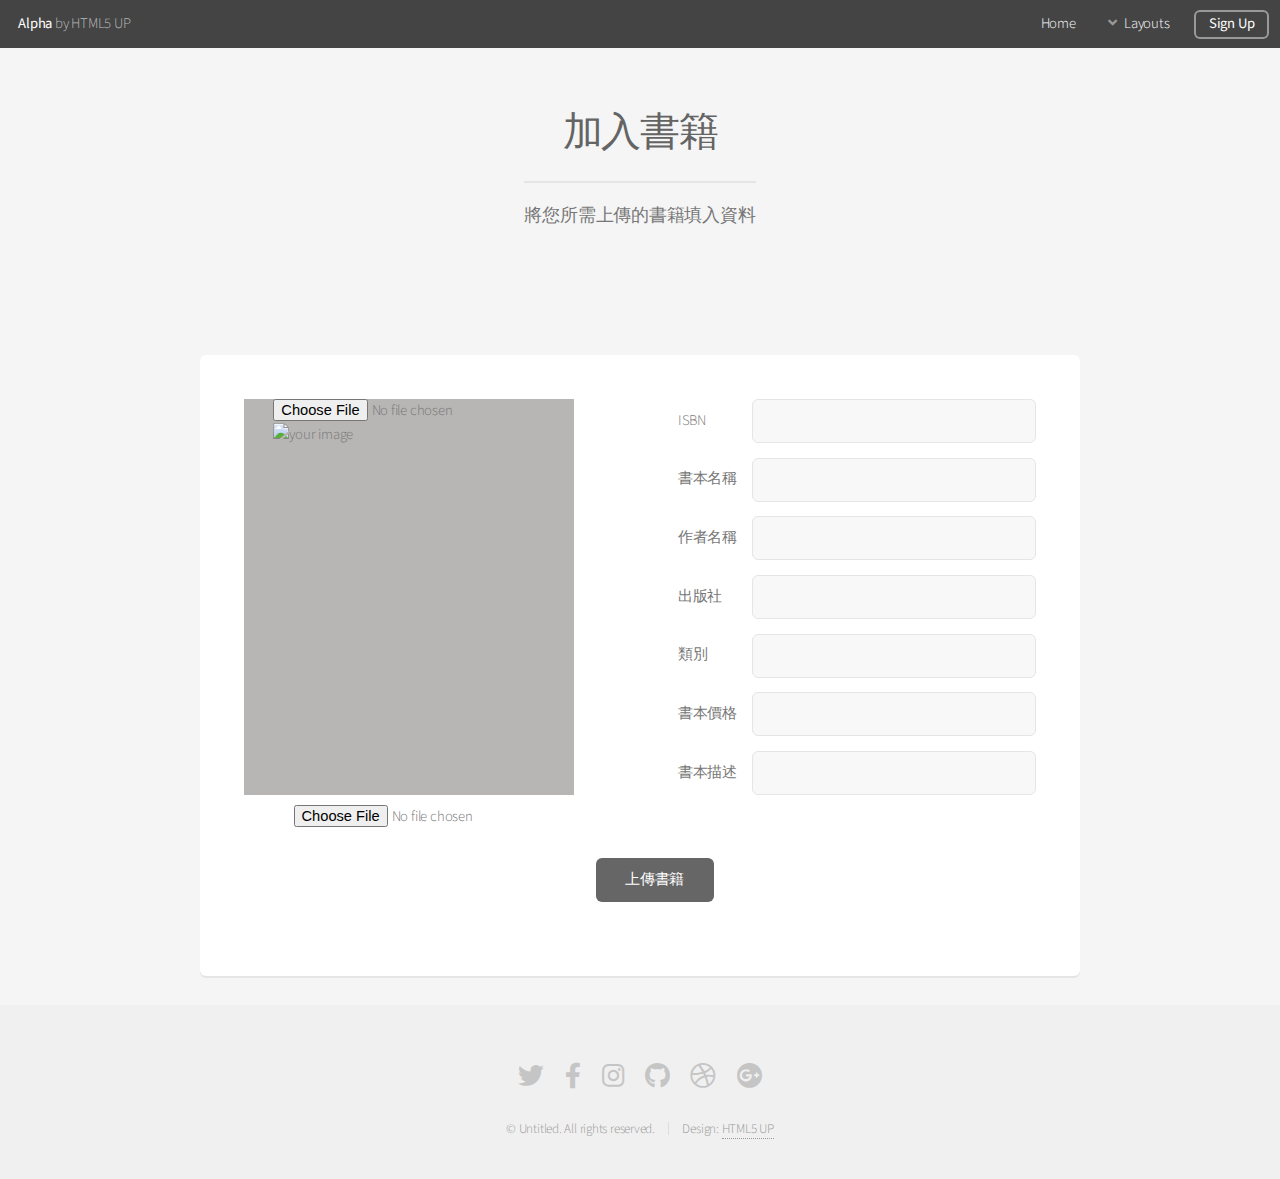
==== project/AddBook.html @ 4088e56f "加入書籍 頁面 上傳圖片還沒" ====
<!DOCTYPE HTML>
<!--
	Alpha by HTML5 UP
	html5up.net | @ajlkn
	Free for personal and commercial use under the CCA 3.0 license (html5up.net/license)
-->
<html>
	<head>
		<title>Contact - Alpha by HTML5 UP</title>
		<meta charset="utf-8" />
		<meta name="viewport" content="width=device-width, initial-scale=1, user-scalable=no" />
		<link rel="stylesheet" href="assets/css/register.css" />
		<script src="http://ajax.googleapis.com/ajax/libs/jquery/1.8.0/jquery.min.js"></script>
		<script type="text/javascript" src="js/displayImg.js"></script>
		
	</head>
	<body class="is-preload">
		<div id="page-wrapper">

			<!-- Header -->
				<header id="header">
					<h1><a href="index.html">Alpha</a> by HTML5 UP</h1>
					<nav id="nav">
						<ul>
							<li><a href="index.html">Home</a></li>
							<li>
								<a href="#" class="icon solid fa-angle-down">Layouts</a>
								<ul>
									<li><a href="generic.html">Generic</a></li>
									<li><a href="contact.html">Contact</a></li>
									<li><a href="elements.html">Elements</a></li>
									<li>
										<a href="#">Submenu</a>
										<ul>
											<li><a href="#">Option One</a></li>
											<li><a href="#">Option Two</a></li>
											<li><a href="#">Option Three</a></li>
											<li><a href="#">Option Four</a></li>
										</ul>
									</li>
								</ul>
							</li>
							<li><a href="#" class="button">Sign Up</a></li>
						</ul>
					</nav>
				</header>

			<!-- Main -->
				<section id="main" class="container medium">
					<header>
						<h2>加入書籍</h2>
						<p>將您所需上傳的書籍填入資料</p>
					</header>
				</section>
				<section class = "container">
					<form method="post" action="#" style="margin:0 ;">
						<div class="box row">
							<div class="col-5" style="background-color:rgb(184, 181, 181);">
								<form id="form1" runat="server">
									<input type='file' id="imgInp" />
									<img id="blah" src="#" alt="your image" />
								</form>
								<!-- <img id="cropedBigImg" value='custom' alt="lorem ipsum dolor sit" data-address='' title="自定义背景"/>
								<input type="file" id="chooseImage" name="file" accept="image/jpeg, image/png"/>
								<input type="button" value="確認"  onclick="update()">
								 -->
							</div>
							<div class="col-7">
								
									<div class="row gtr-50 gtr-uniform">
										<div class="col-2">	</div>
										<div class="col-2" style="align-self:center">
											<p>ISBN</p> 
										</div>
										<div class="col-8">
											<input type="text" name="Account" id="name" value="" />
										</div>

										<br>

										<div class="col-2">		</div>
										<div class="col-2" style="align-self:center">
											<p>書本名稱</p> 
										</div>
										<div class="col-8">
											<input type="text" name="Account" id="name" value="" />
										</div>

										<br>

										<div class="col-2"> </div>
										<div class="col-2" style="align-self:center">
											<p>作者名稱</p> 
										</div>
										<div class="col-8">
											<input type="text" name="Account" id="name" value="" />
										</div>

										<br>

										<div class="col-2"> </div>
										<div class="col-2" style="align-self:center" >
											<p>出版社</p> 
										</div>
										<div class="col-8">
											<input type="text" name="Account" id="name" value="" />
										</div>

										<br>

										<div class="col-2"> </div>
										<div class="col-2" style="align-self:center">
											<p>類別</p> 
										</div>
										<div class="col-8">
											<input type="text" name="Account" id="name" value="" />
										</div>

										<br>

										<div class="col-2"> </div>
										<div class="col-2" style="align-self:center">
											<p>書本價格</p>
										</div>
										<div class="col-8">
											<input type="text" name="Account" id="name" value="" />
										</div>

										<br>

										<div class="col-2"> </div>
										<div class="col-2" style="align-self:center">
											<p>書本描述</p>
										</div>
										<div class="col-8">
											<input type="text" name="Account" id="name" value="" />
										</div>

									</div>
								
							</div>
							<br>
							<div class="col-5" style="margin-top:10px; padding-left: 0px;">
								<ul class="actions special">
									<input type="file" id="chooseImage" name="file">
									<!-- <li><input type="file" id="chooseImage" name="上傳書籍圖片"></li> -->
									<!-- 保存用户自定义的背景图片 -->

									<!-- <input type="file" value="上傳書籍圖片" /></li> -->
								</ul>
							</div>
							<div class="col-7">

							</div>
							<div class="col-12">

								<div class="col-6"> </div>
								<div class="col-6">
									<ul class="actions special">
										<li><input type="submit" value="上傳書籍" /></li>
									</ul>
								</div>
							</div>
						</div>
					</form>
				</section>
					
				

			<!-- Footer -->
				<footer id="footer">
					<ul class="icons">
						<li><a href="#" class="icon brands fa-twitter"><span class="label">Twitter</span></a></li>
						<li><a href="#" class="icon brands fa-facebook-f"><span class="label">Facebook</span></a></li>
						<li><a href="#" class="icon brands fa-instagram"><span class="label">Instagram</span></a></li>
						<li><a href="#" class="icon brands fa-github"><span class="label">Github</span></a></li>
						<li><a href="#" class="icon brands fa-dribbble"><span class="label">Dribbble</span></a></li>
						<li><a href="#" class="icon brands fa-google-plus"><span class="label">Google+</span></a></li>
					</ul>
					<ul class="copyright">
						<li>&copy; Untitled. All rights reserved.</li><li>Design: <a href="http://html5up.net">HTML5 UP</a></li>
					</ul>
				</footer>

		</div>

		<!-- Scripts -->
			<script src="assets/js/jquery.min.js"></script>
			<script src="assets/js/jquery.dropotron.min.js"></script>
			<script src="assets/js/jquery.scrollex.min.js"></script>
			<script src="assets/js/browser.min.js"></script>
			<script src="assets/js/breakpoints.min.js"></script>
			<script src="assets/js/util.js"></script>
			<script src="assets/js/main.js"></script>

	</body>
</html>
---- project/assets/css/register.css ----
@import url("fontawesome-all.min.css");
@import url("https://fonts.googleapis.com/css?family=Source+Sans+Pro:300,400,300italic,400italic");

/*
	Alpha by HTML5 UP
	html5up.net | @ajlkn
	Free for personal and commercial use under the CCA 3.0 license (html5up.net/license)
*/

/* Reset */

/* Based on meyerweb.com/eric/tools/css/reset (v2.0 | 20110126 | License: public domain) */

	html, body, div, span, applet, object,
	iframe, h1, h2, h3, h4, h5, h6, p, blockquote,
	pre, a, abbr, acronym, address, big, cite,
	code, del, dfn, em, img, ins, kbd, q, s, samp,
	small, strike, strong, sub, sup, tt, var, b,
	u, i, center, dl, dt, dd, ol, ul, li, fieldset,
	form, label, legend, table, caption, tbody,
	tfoot, thead, tr, th, td, article, aside,
	canvas, details, embed, figure, figcaption,
	footer, header, hgroup, menu, nav, output, ruby,
	section, summary, time, mark, audio, video {
		margin: 0;
		padding: 0;
		border: 0;
		font-size: 100%;
		font: inherit;
		vertical-align: baseline;
	}

	article, aside, details, figcaption, figure,
	footer, header, hgroup, menu, nav, section {
		display: block;
	}

	body {
		line-height: 1;
	}

	ol, ul {
		list-style: none;
	}

	blockquote, q {
		quotes: none;
	}

		blockquote:before, blockquote:after, q:before, q:after {
			content: '';
			content: none;
		}

	table {
		border-collapse: collapse;
		border-spacing: 0;
	}

	body {
		-webkit-text-size-adjust: none;
	}

	mark {
		background-color: transparent;
		color: inherit;
	}

	input::-moz-focus-inner {
		border: 0;
		padding: 0;
	}

	input, select, textarea {
		-moz-appearance: none;
		-webkit-appearance: none;
		-ms-appearance: none;
		appearance: none;
	}

/* Basic */

	@-ms-viewport {
		width: device-width;
	}

	body {
		-ms-overflow-style: scrollbar;
	}

	@media screen and (max-width: 480px) {

		html, body {
			min-width: 320px;
		}

	}

	html {
		box-sizing: border-box;
	}

	*, *:before, *:after {
		box-sizing: inherit;
	}

	body {
		background: #f5f5f5;
	}

	body, input, select, textarea {
		color: #777;
		font-family: "Source Sans Pro", sans-serif;
		font-size: 16pt;
		font-weight: 300;
		line-height: 1.65em;
		letter-spacing: -0.015em;
	}

	a {
		-moz-transition: color 0.2s ease-in-out, border-bottom-color 0.2s ease-in-out;
		-webkit-transition: color 0.2s ease-in-out, border-bottom-color 0.2s ease-in-out;
		-ms-transition: color 0.2s ease-in-out, border-bottom-color 0.2s ease-in-out;
		transition: color 0.2s ease-in-out, border-bottom-color 0.2s ease-in-out;
		border-bottom: dotted 1px;
		color: #e89980;
		text-decoration: none;
	}

		a:hover {
			border-bottom-color: transparent;
		}

	strong, b {
		color: #646464;
		font-weight: 400;
	}

	em, i {
		font-style: italic;
	}

	p {
		margin: 0 0 2em 0;
	}

	h1, h2, h3, h4, h5, h6 {
		color: #646464;
		font-weight: 300;
		line-height: 1em;
		margin: 0 0 0.5em 0;
	}

		h1 a, h2 a, h3 a, h4 a, h5 a, h6 a {
			color: inherit;
			text-decoration: none;
		}

	h2 {
		font-size: 2.25em;
		line-height: 1.5em;
		letter-spacing: -0.035em;
	}

	h3 {
		font-size: 1.75em;
		line-height: 1.5em;
		letter-spacing: -0.025em;
	}

	h4 {
		font-size: 1.1em;
		line-height: 1.5em;
		letter-spacing: 0;
	}

	h5 {
		font-size: 0.9em;
		line-height: 1.5em;
		letter-spacing: 0;
	}

	h6 {
		font-size: 0.7em;
		line-height: 1.5em;
		letter-spacing: 0;
	}

	sub {
		font-size: 0.8em;
		position: relative;
		top: 0.5em;
	}

	sup {
		font-size: 0.8em;
		position: relative;
		top: -0.5em;
	}

	hr {
		border: 0;
		border-bottom: solid 2px #e5e5e5;
		margin: 2em 0;
	}

		hr.major {
			margin: 3em 0;
		}

	blockquote {
		border-left: solid 4px #e5e5e5;
		font-style: italic;
		margin: 0 0 2em 0;
		padding: 0.5em 0 0.5em 2em;
	}

	pre {
		-webkit-overflow-scrolling: touch;
		background: #f8f8f8;
		border-radius: 6px;
		border: solid 1px #e5e5e5;
		font-family: monospace;
		font-size: 0.9em;
		line-height: 1.75em;
		margin: 0 0 2em 0;
		overflow-x: auto;
		padding: 1em 1.5em;
	}

	code {
		background: #f8f8f8;
		border-radius: 6px;
		border: solid 1px #e5e5e5;
		font-family: monospace;
		font-size: 0.9em;
		margin: 0 0.25em;
		padding: 0.25em 0.65em;
	}

	.align-left {
		text-align: left;
	}

	.align-center {
		text-align: center;
	}

	.align-right {
		text-align: right;
	}

/* Row */

	.row {
		display: flex;
		flex-wrap: wrap;
		box-sizing: border-box;
		align-items: stretch;
	}

		.row > * {
			box-sizing: border-box;
		}

		.row.gtr-uniform > * > :last-child {
			margin-bottom: 0;
		}

		.row.aln-left {
			justify-content: flex-start;
		}

		.row.aln-center {
			justify-content: center;
		}

		.row.aln-right {
			justify-content: flex-end;
		}

		.row.aln-top {
			align-items: flex-start;
		}

		.row.aln-middle {
			align-items: center;
		}

		.row.aln-bottom {
			align-items: flex-end;
		}

		.row > .imp {
			order: -1;
		}

		.row > .col-1 {
			width: 8.33333%;
		}

		.row > .off-1 {
			margin-left: 8.33333%;
		}

		.row > .col-2 {
			width: 16.66667%;
		}

		.row > .off-2 {
			margin-left: 16.66667%;
		}

		.row > .col-3 {
			width: 25%;
		}

		.row > .off-3 {
			margin-left: 25%;
		}

		.row > .col-4 {
			width: 33.33333%;
		}

		.row > .off-4 {
			margin-left: 33.33333%;
		}

		.row > .col-5 {
			width: 41.66667%;
		}

		.row > .off-5 {
			margin-left: 41.66667%;
		}

		.row > .col-6 {
            
			width: 100%;
		}

		.row > .off-6 {
			margin-left: 50%;
		}

		.row > .col-7 {
			width: 58.33333%;
		}

		.row > .off-7 {
			margin-left: 58.33333%;
		}

		.row > .col-8 {
			width: 66.66667%;
		}

		.row > .off-8 {
			margin-left: 66.66667%;
		}

		.row > .col-9 {
			width: 75%;
		}

		.row > .off-9 {
			margin-left: 75%;
		}

		.row > .col-10 {
			width: 83.33333%;
		}

		.row > .off-10 {
			margin-left: 83.33333%;
		}

		.row > .col-11 {
			width: 91.66667%;
		}

		.row > .off-11 {
			margin-left: 91.66667%;
		}

		.row > .col-12 {
            margin-left:auto; 
            margin-right:auto;

			width: 50%;
		}

		.row > .off-12 {
			margin-left: 100%;
		}
       
		.row.gtr-0 {
			margin-top: 0;
			margin-left: 0em;
		}

			.row.gtr-0 > * {
				padding: 0 0 0 0em;
			}

			.row.gtr-0.gtr-uniform {
				margin-top: 0em;
			}

				.row.gtr-0.gtr-uniform > * {
					padding-top: 0em;
				}

		.row.gtr-25 {
			margin-top: 0;
			margin-left: -0.5em;
		}

			.row.gtr-25 > * {
				padding: 0 0 0 0.5em;
			}

			.row.gtr-25.gtr-uniform {
				margin-top: -0.5em;
			}

				.row.gtr-25.gtr-uniform > * {
					padding-top: 0.5em;
				}

		.row.gtr-50 {
			margin-top: 0;
			margin-left: 0em;
		}

			.row.gtr-50 > * {
				padding: 0 0 0 1em;
			}

			.row.gtr-50.gtr-uniform {
				margin-top: -1em;
			}

				.row.gtr-50.gtr-uniform > * {
					padding-top: 1em;
				}

		.row {
			margin-top: 0;
			margin-left: -2em;
		}

			.row > * {
				padding: 0 0 0 2em;
			}

			.row.gtr-uniform {
				margin-top: -2em;
			}

				.row.gtr-uniform > * {
					padding-top: 2em;
				}

		.row.gtr-150 {
			margin-top: 0;
			margin-left: -3em;
		}

			.row.gtr-150 > * {
				padding: 0 0 0 3em;
			}

			.row.gtr-150.gtr-uniform {
				margin-top: -3em;
			}

				.row.gtr-150.gtr-uniform > * {
					padding-top: 3em;
				}

		.row.gtr-200 {
			margin-top: 0;
			margin-left: -4em;
		}

			.row.gtr-200 > * {
				padding: 0 0 0 4em;
			}

			.row.gtr-200.gtr-uniform {
				margin-top: -4em;
			}

				.row.gtr-200.gtr-uniform > * {
					padding-top: 4em;
				}

		@media screen and (max-width: 1680px) {

			.row {
				display: flex;
				flex-wrap: wrap;
				box-sizing: border-box;
				align-items: stretch;
			}

				.row > * {
					box-sizing: border-box;
				}

				.row.gtr-uniform > * > :last-child {
					margin-bottom: 0;
				}

				.row.aln-left {
					justify-content: flex-start;
				}

				.row.aln-center {
					justify-content: center;
				}

				.row.aln-right {
					justify-content: flex-end;
				}

				.row.aln-top {
					align-items: flex-start;
				}

				.row.aln-middle {
					align-items: center;
				}

				.row.aln-bottom {
					align-items: flex-end;
				}

				.row > .imp-wide {
					order: -1;
				}

				.row > .col-1-wide {
					width: 8.33333%;
				}

				.row > .off-1-wide {
					margin-left: 8.33333%;
				}

				.row > .col-2-wide {
					width: 16.66667%;
				}

				.row > .off-2-wide {
					margin-left: 16.66667%;
				}

				.row > .col-3-wide {
					width: 25%;
				}

				.row > .off-3-wide {
					margin-left: 25%;
				}

				.row > .col-4-wide {
					width: 33.33333%;
				}

				.row > .off-4-wide {
					margin-left: 33.33333%;
				}

				.row > .col-5-wide {
					width: 41.66667%;
				}

				.row > .off-5-wide {
					margin-left: 41.66667%;
				}

				.row > .col-6-wide {
					width: 50%;
				}

				.row > .off-6-wide {
					margin-left: 50%;
				}

				.row > .col-7-wide {
					width: 58.33333%;
				}

				.row > .off-7-wide {
					margin-left: 58.33333%;
				}

				.row > .col-8-wide {
					width: 66.66667%;
				}

				.row > .off-8-wide {
					margin-left: 66.66667%;
				}

				.row > .col-9-wide {
					width: 75%;
				}

				.row > .off-9-wide {
					margin-left: 75%;
				}

				.row > .col-10-wide {
					width: 83.33333%;
				}

				.row > .off-10-wide {
					margin-left: 83.33333%;
				}

				.row > .col-11-wide {
					width: 91.66667%;
				}

				.row > .off-11-wide {
					margin-left: 91.66667%;
				}

				.row > .col-12-wide {
					width: 100%;
				}

				.row > .off-12-wide {
					margin-left: 100%;
				}

				.row.gtr-0 {
					margin-top: 0;
					margin-left: 0em;
				}

					.row.gtr-0 > * {
						padding: 0 0 0 0em;
					}

					.row.gtr-0.gtr-uniform {
						margin-top: 0em;
					}

						.row.gtr-0.gtr-uniform > * {
							padding-top: 0em;
						}

				.row.gtr-25 {
					margin-top: 0;
					margin-left: -0.5em;
				}

					.row.gtr-25 > * {
						padding: 0 0 0 0.5em;
					}

					.row.gtr-25.gtr-uniform {
						margin-top: -0.5em;
					}

						.row.gtr-25.gtr-uniform > * {
							padding-top: 0.5em;
						}

				.row.gtr-50 {
					margin-top: 0;
					margin-left: -1em;
				}

					.row.gtr-50 > * {
						padding: 0 0 0 1em;
					}

					.row.gtr-50.gtr-uniform {
						margin-top: -1em;
					}

						.row.gtr-50.gtr-uniform > * {
							padding-top: 1em;
						}

				.row {
					margin-top: 0;
					margin-left: -2em;
				}

					.row > * {
						padding: 0 0 0 2em;
					}

					.row.gtr-uniform {
						margin-top: -2em;
					}

						.row.gtr-uniform > * {
							padding-top: 2em;
						}

				.row.gtr-150 {
					margin-top: 0;
					margin-left: -3em;
				}

					.row.gtr-150 > * {
						padding: 0 0 0 3em;
					}

					.row.gtr-150.gtr-uniform {
						margin-top: -3em;
					}

						.row.gtr-150.gtr-uniform > * {
							padding-top: 3em;
						}

				.row.gtr-200 {
					margin-top: 0;
					margin-left: -4em;
				}

					.row.gtr-200 > * {
						padding: 0 0 0 4em;
					}

					.row.gtr-200.gtr-uniform {
						margin-top: -4em;
					}

						.row.gtr-200.gtr-uniform > * {
							padding-top: 4em;
						}

		}

		@media screen and (max-width: 1280px) {

			.row {
				display: flex;
				flex-wrap: wrap;
				box-sizing: border-box;
				align-items: stretch;
			}

				.row > * {
					box-sizing: border-box;
				}

				.row.gtr-uniform > * > :last-child {
					margin-bottom: 0;
				}

				.row.aln-left {
					justify-content: flex-start;
				}

				.row.aln-center {
					justify-content: center;
				}

				.row.aln-right {
					justify-content: flex-end;
				}

				.row.aln-top {
					align-items: flex-start;
				}

				.row.aln-middle {
					align-items: center;
				}

				.row.aln-bottom {
					align-items: flex-end;
				}

				.row > .imp-normal {
					order: -1;
				}

				.row > .col-1-normal {
					width: 8.33333%;
				}

				.row > .off-1-normal {
					margin-left: 8.33333%;
				}

				.row > .col-2-normal {
					width: 16.66667%;
				}

				.row > .off-2-normal {
					margin-left: 16.66667%;
				}

				.row > .col-3-normal {
					width: 25%;
				}

				.row > .off-3-normal {
					margin-left: 25%;
				}

				.row > .col-4-normal {
					width: 33.33333%;
				}

				.row > .off-4-normal {
					margin-left: 33.33333%;
				}

				.row > .col-5-normal {
					width: 41.66667%;
				}

				.row > .off-5-normal {
					margin-left: 41.66667%;
				}

				.row > .col-6-normal {
					width: 50%;
				}

				.row > .off-6-normal {
					margin-left: 50%;
				}

				.row > .col-7-normal {
					width: 58.33333%;
				}

				.row > .off-7-normal {
					margin-left: 58.33333%;
				}

				.row > .col-8-normal {
					width: 66.66667%;
				}

				.row > .off-8-normal {
					margin-left: 66.66667%;
				}

				.row > .col-9-normal {
					width: 75%;
				}

				.row > .off-9-normal {
					margin-left: 75%;
				}

				.row > .col-10-normal {
					width: 83.33333%;
				}

				.row > .off-10-normal {
					margin-left: 83.33333%;
				}

				.row > .col-11-normal {
					width: 91.66667%;
				}

				.row > .off-11-normal {
					margin-left: 91.66667%;
				}

				.row > .col-12-normal {
					width: 100%;
				}

				.row > .off-12-normal {
					margin-left: 100%;
				}

				.row.gtr-0 {
					margin-top: 0;
					margin-left: 0em;
				}

					.row.gtr-0 > * {
						padding: 0 0 0 0em;
					}

					.row.gtr-0.gtr-uniform {
						margin-top: 0em;
					}

						.row.gtr-0.gtr-uniform > * {
							padding-top: 0em;
						}

				.row.gtr-25 {
					margin-top: 0;
					margin-left: -0.5em;
				}

					.row.gtr-25 > * {
						padding: 0 0 0 0.5em;
					}

					.row.gtr-25.gtr-uniform {
						margin-top: -0.5em;
					}

						.row.gtr-25.gtr-uniform > * {
							padding-top: 0.5em;
						}

				.row.gtr-50 {
					margin-top: 0;
					margin-left: -1em;
				}

					.row.gtr-50 > * {
						padding: 0 0 0 1em;
					}

					.row.gtr-50.gtr-uniform {
						margin-top: -1em;
					}

						.row.gtr-50.gtr-uniform > * {
							padding-top: 1em;
						}

				.row {
					margin-top: 0;
					margin-left: -2em;
				}

					.row > * {
						padding: 0 0 0 2em;
					}

					.row.gtr-uniform {
						margin-top: -2em;
					}

						.row.gtr-uniform > * {
							padding-top: 2em;
						}

				.row.gtr-150 {
					margin-top: 0;
					margin-left: -3em;
				}

					.row.gtr-150 > * {
						padding: 0 0 0 3em;
					}

					.row.gtr-150.gtr-uniform {
						margin-top: -3em;
					}

						.row.gtr-150.gtr-uniform > * {
							padding-top: 3em;
						}

				.row.gtr-200 {
					margin-top: 0;
					margin-left: -4em;
				}

					.row.gtr-200 > * {
						padding: 0 0 0 4em;
					}

					.row.gtr-200.gtr-uniform {
						margin-top: -4em;
					}

						.row.gtr-200.gtr-uniform > * {
							padding-top: 4em;
						}

		}

		@media screen and (max-width: 980px) {

			.row {
				display: flex;
				flex-wrap: wrap;
				box-sizing: border-box;
				align-items: stretch;
			}

				.row > * {
					box-sizing: border-box;
				}

				.row.gtr-uniform > * > :last-child {
					margin-bottom: 0;
				}

				.row.aln-left {
					justify-content: flex-start;
				}

				.row.aln-center {
					justify-content: center;
				}

				.row.aln-right {
					justify-content: flex-end;
				}

				.row.aln-top {
					align-items: flex-start;
				}

				.row.aln-middle {
					align-items: center;
				}

				.row.aln-bottom {
					align-items: flex-end;
				}

				.row > .imp-narrow {
					order: -1;
				}

				.row > .col-1-narrow {
					width: 8.33333%;
				}

				.row > .off-1-narrow {
					margin-left: 8.33333%;
				}

				.row > .col-2-narrow {
					width: 16.66667%;
				}

				.row > .off-2-narrow {
					margin-left: 16.66667%;
				}

				.row > .col-3-narrow {
					width: 25%;
				}

				.row > .off-3-narrow {
					margin-left: 25%;
				}

				.row > .col-4-narrow {
					width: 33.33333%;
				}

				.row > .off-4-narrow {
					margin-left: 33.33333%;
				}

				.row > .col-5-narrow {
					width: 41.66667%;
				}

				.row > .off-5-narrow {
					margin-left: 41.66667%;
				}

				.row > .col-6-narrow {
					width: 50%;
				}

				.row > .off-6-narrow {
					margin-left: 50%;
				}

				.row > .col-7-narrow {
					width: 58.33333%;
				}

				.row > .off-7-narrow {
					margin-left: 58.33333%;
				}

				.row > .col-8-narrow {
					width: 66.66667%;
				}

				.row > .off-8-narrow {
					margin-left: 66.66667%;
				}

				.row > .col-9-narrow {
					width: 75%;
				}

				.row > .off-9-narrow {
					margin-left: 75%;
				}

				.row > .col-10-narrow {
					width: 83.33333%;
				}

				.row > .off-10-narrow {
					margin-left: 83.33333%;
				}

				.row > .col-11-narrow {
					width: 91.66667%;
				}

				.row > .off-11-narrow {
					margin-left: 91.66667%;
				}

				.row > .col-12-narrow {
					width: 100%;
				}

				.row > .off-12-narrow {
					margin-left: 100%;
				}

				.row.gtr-0 {
					margin-top: 0;
					margin-left: 0em;
				}

					.row.gtr-0 > * {
						padding: 0 0 0 0em;
					}

					.row.gtr-0.gtr-uniform {
						margin-top: 0em;
					}

						.row.gtr-0.gtr-uniform > * {
							padding-top: 0em;
						}

				.row.gtr-25 {
					margin-top: 0;
					margin-left: -0.5em;
				}

					.row.gtr-25 > * {
						padding: 0 0 0 0.5em;
					}

					.row.gtr-25.gtr-uniform {
						margin-top: -0.5em;
					}

						.row.gtr-25.gtr-uniform > * {
							padding-top: 0.5em;
						}

				.row.gtr-50 {
					margin-top: 0;
					margin-left: -1em;
				}

					.row.gtr-50 > * {
						padding: 0 0 0 1em;
					}

					.row.gtr-50.gtr-uniform {
						margin-top: -1em;
					}

						.row.gtr-50.gtr-uniform > * {
							padding-top: 1em;
						}

				.row {
					margin-top: 0;
					margin-left: -2em;
				}

					.row > * {
						padding: 0 0 0 2em;
					}

					.row.gtr-uniform {
						margin-top: -2em;
					}

						.row.gtr-uniform > * {
							padding-top: 2em;
						}

				.row.gtr-150 {
					margin-top: 0;
					margin-left: -3em;
				}

					.row.gtr-150 > * {
						padding: 0 0 0 3em;
					}

					.row.gtr-150.gtr-uniform {
						margin-top: -3em;
					}

						.row.gtr-150.gtr-uniform > * {
							padding-top: 3em;
						}

				.row.gtr-200 {
					margin-top: 0;
					margin-left: -4em;
				}

					.row.gtr-200 > * {
						padding: 0 0 0 4em;
					}

					.row.gtr-200.gtr-uniform {
						margin-top: -4em;
					}

						.row.gtr-200.gtr-uniform > * {
							padding-top: 4em;
						}

		}

		@media screen and (max-width: 840px) {

			.row {
				display: flex;
				flex-wrap: wrap;
				box-sizing: border-box;
				align-items: stretch;
			}

				.row > * {
					box-sizing: border-box;
				}

				.row.gtr-uniform > * > :last-child {
					margin-bottom: 0;
				}

				.row.aln-left {
					justify-content: flex-start;
				}

				.row.aln-center {
					justify-content: center;
				}

				.row.aln-right {
					justify-content: flex-end;
				}

				.row.aln-top {
					align-items: flex-start;
				}

				.row.aln-middle {
					align-items: center;
				}

				.row.aln-bottom {
					align-items: flex-end;
				}

				.row > .imp-narrower {
					order: -1;
				}

				.row > .col-1-narrower {
					width: 8.33333%;
				}

				.row > .off-1-narrower {
					margin-left: 8.33333%;
				}

				.row > .col-2-narrower {
					width: 16.66667%;
				}

				.row > .off-2-narrower {
					margin-left: 16.66667%;
				}

				.row > .col-3-narrower {
					width: 25%;
				}

				.row > .off-3-narrower {
					margin-left: 25%;
				}

				.row > .col-4-narrower {
					width: 33.33333%;
				}

				.row > .off-4-narrower {
					margin-left: 33.33333%;
				}

				.row > .col-5-narrower {
					width: 41.66667%;
				}

				.row > .off-5-narrower {
					margin-left: 41.66667%;
				}

				.row > .col-6-narrower {
					width: 50%;
				}

				.row > .off-6-narrower {
					margin-left: 50%;
				}

				.row > .col-7-narrower {
					width: 58.33333%;
				}

				.row > .off-7-narrower {
					margin-left: 58.33333%;
				}

				.row > .col-8-narrower {
					width: 66.66667%;
				}

				.row > .off-8-narrower {
					margin-left: 66.66667%;
				}

				.row > .col-9-narrower {
					width: 75%;
				}

				.row > .off-9-narrower {
					margin-left: 75%;
				}

				.row > .col-10-narrower {
					width: 83.33333%;
				}

				.row > .off-10-narrower {
					margin-left: 83.33333%;
				}

				.row > .col-11-narrower {
					width: 91.66667%;
				}

				.row > .off-11-narrower {
					margin-left: 91.66667%;
				}

				.row > .col-12-narrower {
					width: 100%;
				}

				.row > .off-12-narrower {
					margin-left: 100%;
				}

				.row.gtr-0 {
					margin-top: 0;
					margin-left: 0em;
				}

					.row.gtr-0 > * {
						padding: 0 0 0 0em;
					}

					.row.gtr-0.gtr-uniform {
						margin-top: 0em;
					}

						.row.gtr-0.gtr-uniform > * {
							padding-top: 0em;
						}

				.row.gtr-25 {
					margin-top: 0;
					margin-left: -0.5em;
				}

					.row.gtr-25 > * {
						padding: 0 0 0 0.5em;
					}

					.row.gtr-25.gtr-uniform {
						margin-top: -0.5em;
					}

						.row.gtr-25.gtr-uniform > * {
							padding-top: 0.5em;
						}

				.row.gtr-50 {
					margin-top: 0;
					margin-left: -1em;
				}

					.row.gtr-50 > * {
						padding: 0 0 0 1em;
					}

					.row.gtr-50.gtr-uniform {
						margin-top: -1em;
					}

						.row.gtr-50.gtr-uniform > * {
							padding-top: 1em;
						}

				.row {
					margin-top: 0;
					margin-left: -2em;
				}

					.row > * {
						padding: 0 0 0 2em;
					}

					.row.gtr-uniform {
						margin-top: -2em;
					}

						.row.gtr-uniform > * {
							padding-top: 2em;
						}

				.row.gtr-150 {
					margin-top: 0;
					margin-left: -3em;
				}

					.row.gtr-150 > * {
						padding: 0 0 0 3em;
					}

					.row.gtr-150.gtr-uniform {
						margin-top: -3em;
					}

						.row.gtr-150.gtr-uniform > * {
							padding-top: 3em;
						}

				.row.gtr-200 {
					margin-top: 0;
					margin-left: -4em;
				}

					.row.gtr-200 > * {
						padding: 0 0 0 4em;
					}

					.row.gtr-200.gtr-uniform {
						margin-top: -4em;
					}

						.row.gtr-200.gtr-uniform > * {
							padding-top: 4em;
						}

		}

		@media screen and (max-width: 736px) {

			.row {
				display: flex;
				flex-wrap: wrap;
				box-sizing: border-box;
				align-items: stretch;
			}

				.row > * {
					box-sizing: border-box;
				}

				.row.gtr-uniform > * > :last-child {
					margin-bottom: 0;
				}

				.row.aln-left {
					justify-content: flex-start;
				}

				.row.aln-center {
					justify-content: center;
				}

				.row.aln-right {
					justify-content: flex-end;
				}

				.row.aln-top {
					align-items: flex-start;
				}

				.row.aln-middle {
					align-items: center;
				}

				.row.aln-bottom {
					align-items: flex-end;
				}

				.row > .imp-mobile {
					order: -1;
				}

				.row > .col-1-mobile {
					width: 8.33333%;
				}

				.row > .off-1-mobile {
					margin-left: 8.33333%;
				}

				.row > .col-2-mobile {
					width: 16.66667%;
				}

				.row > .off-2-mobile {
					margin-left: 16.66667%;
				}

				.row > .col-3-mobile {
					width: 25%;
				}

				.row > .off-3-mobile {
					margin-left: 25%;
				}

				.row > .col-4-mobile {
					width: 33.33333%;
				}

				.row > .off-4-mobile {
					margin-left: 33.33333%;
				}

				.row > .col-5-mobile {
					width: 41.66667%;
				}

				.row > .off-5-mobile {
					margin-left: 41.66667%;
				}

				.row > .col-6-mobile {
					width: 50%;
				}

				.row > .off-6-mobile {
					margin-left: 50%;
				}

				.row > .col-7-mobile {
					width: 58.33333%;
				}

				.row > .off-7-mobile {
					margin-left: 58.33333%;
				}

				.row > .col-8-mobile {
					width: 66.66667%;
				}

				.row > .off-8-mobile {
					margin-left: 66.66667%;
				}

				.row > .col-9-mobile {
					width: 75%;
				}

				.row > .off-9-mobile {
					margin-left: 75%;
				}

				.row > .col-10-mobile {
					width: 83.33333%;
				}

				.row > .off-10-mobile {
					margin-left: 83.33333%;
				}

				.row > .col-11-mobile {
					width: 91.66667%;
				}

				.row > .off-11-mobile {
					margin-left: 91.66667%;
				}

				.row > .col-12-mobile {
					width: 100%;
				}

				.row > .off-12-mobile {
					margin-left: 100%;
				}
                
				.row.gtr-0 {
					margin-top: 0;
					margin-left: 0em;
				}

					.row.gtr-0 > * {
						padding: 0 0 0 0em;
					}

					.row.gtr-0.gtr-uniform {
						margin-top: 0em;
					}

						.row.gtr-0.gtr-uniform > * {
							padding-top: 0em;
						}

				.row.gtr-25 {
					margin-top: 0;
					margin-left: -0.5em;
				}

					.row.gtr-25 > * {
						padding: 0 0 0 0.5em;
					}

					.row.gtr-25.gtr-uniform {
						margin-top: -0.5em;
					}

						.row.gtr-25.gtr-uniform > * {
							padding-top: 0.5em;
						}

				.row.gtr-50 {
					margin-top: 0;
					margin-left: -1em;
				}

					.row.gtr-50 > * {
						padding: 0 0 0 1em;
					}

					.row.gtr-50.gtr-uniform {
						margin-top: -1em;
					}

						.row.gtr-50.gtr-uniform > * {
							padding-top: 1em;
						}

				.row {
					margin-top: 0;
					margin-left: -2em;
				}

					.row > * {
						padding: 0 0 0 2em;
					}

					.row.gtr-uniform {
						margin-top: -2em;
					}

						.row.gtr-uniform > * {
							padding-top: 2em;
						}

				.row.gtr-150 {
					margin-top: 0;
					margin-left: -3em;
				}

					.row.gtr-150 > * {
						padding: 0 0 0 3em;
					}

					.row.gtr-150.gtr-uniform {
						margin-top: -3em;
					}

						.row.gtr-150.gtr-uniform > * {
							padding-top: 3em;
						}

				.row.gtr-200 {
					margin-top: 0;
					margin-left: -4em;
				}

					.row.gtr-200 > * {
						padding: 0 0 0 4em;
					}

					.row.gtr-200.gtr-uniform {
						margin-top: -4em;
					}

						.row.gtr-200.gtr-uniform > * {
							padding-top: 4em;
						}

		}

		@media screen and (max-width: 480px) {

			.row {
				display: flex;
				flex-wrap: wrap;
				box-sizing: border-box;
				align-items: stretch;
			}

				.row > * {
					box-sizing: border-box;
				}

				.row.gtr-uniform > * > :last-child {
					margin-bottom: 0;
				}

				.row.aln-left {
					justify-content: flex-start;
				}

				.row.aln-center {
					justify-content: center;
				}

				.row.aln-right {
					justify-content: flex-end;
				}

				.row.aln-top {
					align-items: flex-start;
				}

				.row.aln-middle {
					align-items: center;
				}

				.row.aln-bottom {
					align-items: flex-end;
				}

				.row > .imp-mobilep {
					order: -1;
				}

				.row > .col-1-mobilep {
					width: 8.33333%;
				}

				.row > .off-1-mobilep {
					margin-left: 8.33333%;
				}

				.row > .col-2-mobilep {
					width: 16.66667%;
				}

				.row > .off-2-mobilep {
					margin-left: 16.66667%;
				}

				.row > .col-3-mobilep {
					width: 25%;
				}

				.row > .off-3-mobilep {
					margin-left: 25%;
				}

				.row > .col-4-mobilep {
					width: 33.33333%;
				}

				.row > .off-4-mobilep {
					margin-left: 33.33333%;
				}

				.row > .col-5-mobilep {
					width: 41.66667%;
				}

				.row > .off-5-mobilep {
					margin-left: 41.66667%;
				}

				.row > .col-6-mobilep {
					width: 50%;
				}

				.row > .off-6-mobilep {
					margin-left: 50%;
				}

				.row > .col-7-mobilep {
					width: 58.33333%;
				}

				.row > .off-7-mobilep {
					margin-left: 58.33333%;
				}

				.row > .col-8-mobilep {
					width: 66.66667%;
				}

				.row > .off-8-mobilep {
					margin-left: 66.66667%;
				}

				.row > .col-9-mobilep {
					width: 75%;
				}

				.row > .off-9-mobilep {
					margin-left: 75%;
				}

				.row > .col-10-mobilep {
					width: 83.33333%;
				}

				.row > .off-10-mobilep {
					margin-left: 83.33333%;
				}

				.row > .col-11-mobilep {
					width: 91.66667%;
				}

				.row > .off-11-mobilep {
					margin-left: 91.66667%;
				}

				.row > .col-12-mobilep {
					width: 100%;
				}

				.row > .off-12-mobilep {
					margin-left: 100%;
				}

				.row.gtr-0 {
					margin-top: 0;
					margin-left: 0em;
				}

					.row.gtr-0 > * {
						padding: 0 0 0 0em;
					}

					.row.gtr-0.gtr-uniform {
						margin-top: 0em;
					}

						.row.gtr-0.gtr-uniform > * {
							padding-top: 0em;
						}

				.row.gtr-25 {
					margin-top: 0;
					margin-left: -0.5em;
				}

					.row.gtr-25 > * {
						padding: 0 0 0 0.5em;
					}

					.row.gtr-25.gtr-uniform {
						margin-top: -0.5em;
					}

						.row.gtr-25.gtr-uniform > * {
							padding-top: 0.5em;
						}

				.row.gtr-50 {
					margin-top: 0;
					margin-left: -1em;
				}

					.row.gtr-50 > * {
						padding: 0 0 0 1em;
					}

					.row.gtr-50.gtr-uniform {
						margin-top: -1em;
					}

						.row.gtr-50.gtr-uniform > * {
							padding-top: 1em;
						}

				.row {
					margin-top: 0;
					margin-left: -2em;
				}

					.row > * {
						padding: 0 0 0 2em;
					}

					.row.gtr-uniform {
						margin-top: -2em;
					}

						.row.gtr-uniform > * {
							padding-top: 2em;
						}

				.row.gtr-150 {
					margin-top: 0;
					margin-left: -3em;
				}

					.row.gtr-150 > * {
						padding: 0 0 0 3em;
					}

					.row.gtr-150.gtr-uniform {
						margin-top: -3em;
					}

						.row.gtr-150.gtr-uniform > * {
							padding-top: 3em;
						}

				.row.gtr-200 {
					margin-top: 0;
					margin-left: -4em;
				}

					.row.gtr-200 > * {
						padding: 0 0 0 4em;
					}

					.row.gtr-200.gtr-uniform {
						margin-top: -4em;
					}

						.row.gtr-200.gtr-uniform > * {
							padding-top: 4em;
						}

		}

/* Container */

	.container {
		margin: 0 auto;
		max-width: calc(100% - 5em);
		width: 60em;
	}

		.container.xsmall {
			width: 15em;
		}

		.container.small {
			width: 30em;
		}

		.container.medium {
			width: 45em;
		}

		.container.large {
			width: 75em;
		}

		.container.xlarge {
			width: 90em;
		}

		.container.max {
			width: 100%;
		}

		@media screen and (max-width: 840px) {

			.container {
				width: 100% !important;
			}

		}

		@media screen and (max-width: 736px) {

			.container {
				max-width: 100%;
			}

		}

/* Section/Article */

	section.special, article.special {
		text-align: center;
	}

	header p {
		color: #999;
		position: relative;
		margin: 0 0 1.5em 0;
		font-style: italic;
	}

	header h2 + p {
		font-size: 1.25em;
		margin-top: -1em;
		line-height: 1.5em;
	}

	header h3 + p {
		font-size: 1.1em;
		margin-top: -0.85em;
		line-height: 1.5em;
	}

	header h4 + p,
	header h5 + p,
	header h6 + p {
		font-size: 0.8em;
		margin-top: -0.5em;
		line-height: 1.5em;
	}

	header.major {
		padding: 1em 0;
		text-align: center;
	}

		header.major h2 {
			margin: 0;
		}

		header.major p {
			display: inline-block;
			border-top: solid 2px #e5e5e5;
			color: #777;
			margin: 1.5em 0 0 0;
			padding: 1.5em 0 0 0;
			font-style: normal;
		}

/* Form */

	form {
		margin: 0 0 2em 0;
	}

	label {
		color: #646464;
		display: block;
		font-size: 0.9em;
		font-weight: 300;
		margin: 0 0 1em 0;
	}

	input[type="text"],
	input[type="password"],
	input[type="email"],
	select,
	textarea {
		-moz-appearance: none;
		-webkit-appearance: none;
		-ms-appearance: none;
		appearance: none;
		background-color: #f8f8f8;
		border-radius: 6px;
		border: solid 1px #e5e5e5;
		color: inherit;
		display: block;
		outline: 0;
		padding: 0 1em;
		text-decoration: none;
		width: 100%;
	}

		input[type="text"]:invalid,
		input[type="password"]:invalid,
		input[type="email"]:invalid,
		select:invalid,
		textarea:invalid {
			box-shadow: none;
		}

		input[type="text"]:focus,
		input[type="password"]:focus,
		input[type="email"]:focus,
		select:focus,
		textarea:focus {
			border-color: #e89980;
			box-shadow: 0 0 0 2px #e89980;
		}

	select {
		background-image: url("data:image/svg+xml;charset=utf8,%3Csvg xmlns='http://www.w3.org/2000/svg' width='40' height='40' preserveAspectRatio='none' viewBox='0 0 40 40'%3E%3Cpath d='M9.4,12.3l10.4,10.4l10.4-10.4c0.2-0.2,0.5-0.4,0.9-0.4c0.3,0,0.6,0.1,0.9,0.4l3.3,3.3c0.2,0.2,0.4,0.5,0.4,0.9 c0,0.4-0.1,0.6-0.4,0.9L20.7,31.9c-0.2,0.2-0.5,0.4-0.9,0.4c-0.3,0-0.6-0.1-0.9-0.4L4.3,17.3c-0.2-0.2-0.4-0.5-0.4-0.9 c0-0.4,0.1-0.6,0.4-0.9l3.3-3.3c0.2-0.2,0.5-0.4,0.9-0.4S9.1,12.1,9.4,12.3z' fill='%23e5e5e5' /%3E%3C/svg%3E");
		background-size: 1.25em;
		background-repeat: no-repeat;
		background-position: calc(100% - 1em) center;
		height: 3em;
		padding-right: 3em;
		text-overflow: ellipsis;
	}

		select option {
			color: #777;
			background-color: #f5f5f5;
		}

		select:focus::-ms-value {
			background-color: transparent;
		}

		select::-ms-expand {
			display: none;
		}

	input[type="text"],
	input[type="password"],
	input[type="email"],
	select {
		height: 3em;
	}

	textarea {
		padding: 0.75em 1em;
	}

	input[type="checkbox"],
	input[type="radio"] {
		-moz-appearance: none;
		-webkit-appearance: none;
		-ms-appearance: none;
		appearance: none;
		display: block;
		float: left;
		margin-right: -2em;
		opacity: 0;
		width: 1em;
		z-index: -1;
	}

		input[type="checkbox"] + label,
		input[type="radio"] + label {
			text-decoration: none;
			color: #777;
			cursor: pointer;
			display: inline-block;
			font-size: 1em;
			font-weight: 300;
			padding-left: 2.55em;
			padding-right: 0.75em;
			position: relative;
		}

			input[type="checkbox"] + label:before,
			input[type="radio"] + label:before {
				-moz-osx-font-smoothing: grayscale;
				-webkit-font-smoothing: antialiased;
				display: inline-block;
				font-style: normal;
				font-variant: normal;
				text-rendering: auto;
				line-height: 1;
				text-transform: none !important;
				font-family: 'Font Awesome 5 Free';
				font-weight: 900;
			}

			input[type="checkbox"] + label:before,
			input[type="radio"] + label:before {
				background: #f8f8f8;
				border-radius: 6px;
				border: solid 1px #e5e5e5;
				content: '';
				display: inline-block;
				font-size: 0.8em;
				height: 2.25em;
				left: 0;
				line-height: 2.25em;
				position: absolute;
				text-align: center;
				top: 0;
				width: 2.25em;
			}

		input[type="checkbox"]:checked + label:before,
		input[type="radio"]:checked + label:before {
			background: #666;
			border-color: #666;
			color: #ffffff;
			content: '\f00c';
		}

		input[type="checkbox"]:focus + label:before,
		input[type="radio"]:focus + label:before {
			border-color: #e89980;
			box-shadow: 0 0 0 1px #e89980;
		}

	input[type="checkbox"] + label:before {
		border-radius: 6px;
	}

	input[type="radio"] + label:before {
		border-radius: 100%;
	}

	::-webkit-input-placeholder {
		color: #999 !important;
		opacity: 1.0;
	}

	:-moz-placeholder {
		color: #999 !important;
		opacity: 1.0;
	}

	::-moz-placeholder {
		color: #999 !important;
		opacity: 1.0;
	}

	:-ms-input-placeholder {
		color: #999 !important;
		opacity: 1.0;
	}

/* Box */

	.box {
		background: #fff;
		border-radius: 6px;
		box-shadow: 0 2px 0 0 #e5e5e5;
		margin: 0 0 2em 0;
		padding: 3em;
	}

		.box > :last-child {
			margin-bottom: 0;
		}

		.box.alt {
			background: none !important;
			border-radius: 0 !important;
			box-shadow: none !important;
			margin: 0 0 2em 0;
			padding: 0 !important;
		}

		.box.features .features-row {
			border-top: solid 2px #e5e5e5;
			position: relative;
		}

			.box.features .features-row:after {
				clear: both;
				content: '';
				display: block;
			}

			.box.features .features-row section {
				float: left;
				padding: 3em;
				width: 50%;
			}

				.box.features .features-row section :last-child {
					margin-bottom: 0;
				}

				.box.features .features-row section:nth-child(2n) {
					padding-right: 0;
				}

					.box.features .features-row section:nth-child(2n):before {
						background: #e5e5e5;
						content: '';
						display: block;
						height: 100%;
						margin-left: -3em;
						position: absolute;
						top: 0;
						width: 2px;
					}

				.box.features .features-row section:nth-child(2n-1) {
					padding-left: 0;
				}

			.box.features .features-row:first-child {
				border-top: 0;
			}

				.box.features .features-row:first-child section {
					padding-top: 0;
				}

			.box.features .features-row:last-child {
				padding-bottom: 0;
			}

				.box.features .features-row:last-child section {
					padding-bottom: 0;
				}

		.box.special {
			text-align: center;
		}

		.box .image.featured {
			border-radius: 0;
			display: block;
			margin: 3em 0 3em -3em;
			position: relative;
			width: calc(100% + 6em);
		}

			.box .image.featured img {
				border-radius: 0;
				display: block;
				width: 100%;
			}

			.box .image.featured:first-child {
				border-radius: 6px 6px 0 0;
				margin-bottom: 3em;
				margin-top: -3em;
			}

				.box .image.featured:first-child img {
					border-radius: 6px 6px 0 0;
				}

			.box .image.featured:last-child {
				border-radius: 0 0 6px 6px;
				margin-bottom: -3em;
				margin-top: 3em;
			}

				.box .image.featured:last-child img {
					border-radius: 0 0 6px 6px;
				}

/* Icon */

	.icon {
		text-decoration: none;
		border-bottom: none;
		position: relative;
	}

		.icon:before {
			-moz-osx-font-smoothing: grayscale;
			-webkit-font-smoothing: antialiased;
			display: inline-block;
			font-style: normal;
			font-variant: normal;
			text-rendering: auto;
			line-height: 1;
			text-transform: none !important;
			font-family: 'Font Awesome 5 Free';
			font-weight: 400;
		}

		.icon > .label {
			display: none;
		}

		.icon:before {
			line-height: inherit;
		}

		.icon.solid:before {
			font-weight: 900;
		}

		.icon.brands:before {
			font-family: 'Font Awesome 5 Brands';
		}

		.icon.major {
			background: #666;
			border-radius: 100%;
			color: #ffffff;
			cursor: default;
			display: inline-block;
			height: 5.5em;
			line-height: 5.5em;
			margin: 0 0 2em 0;
			width: 5.5em;
		}

			.icon.major:before {
				font-size: 2.5em;
			}

			.icon.major.accent1 {
				background: #666;
				color: #ffffff;
			}

			.icon.major.accent2 {
				background: #e89980;
				color: #ffffff;
			}

			.icon.major.accent3 {
				background: #7fcdb8;
				color: #ffffff;
			}

			.icon.major.accent4 {
				background: #90b0ba;
				color: #ffffff;
			}

			.icon.major.accent5 {
				background: #e5cb95;
				color: #ffffff;
			}

/* Image */

	.image {
		border-radius: 6px;
		border: 0;
		display: inline-block;
		position: relative;
	}

		.image img {
			border-radius: 6px;
			display: block;
		}

		.image.left {
			float: left;
			padding: 0 1.5em 1em 0;
			top: 0.25em;
		}

		.image.right {
			float: right;
			padding: 0 0 1em 1.5em;
			top: 0.25em;
		}

		.image.fit {
			display: block;
			margin: 0 0 2em 0;
			width: 100%;
		}

			.image.fit img {
				display: block;
				width: 100%;
			}

/* List */

	ol {
		list-style: decimal;
		margin: 0 0 2em 0;
		padding-left: 1.25em;
	}

		ol li {
			padding-left: 0.25em;
		}

	ul {
		list-style: disc;
		margin: 0 0 2em 0;
		padding-left: 1em;
	}

		ul li {
			padding-left: 0.5em;
		}

		ul.alt {
			list-style: none;
			padding-left: 0;
		}

			ul.alt li {
				border-top: solid 1px #e5e5e5;
				padding: 0.5em 0;
			}

				ul.alt li:first-child {
					border-top: 0;
					padding-top: 0;
				}

		ul.icons {
			cursor: default;
			list-style: none;
			padding-left: 0;
		}

			ul.icons li {
				display: inline-block;
				padding: 0 1.25em 0 0;
			}
 
				ul.icons li:last-child {
					padding-right: 0;
				}

				ul.icons li .icon {
					color: inherit;
				}

					ul.icons li .icon:before {
						font-size: 1.75em;
					}

	dl {
		margin: 0 0 2em 0;
	}

/* Actions */

	ul.actions {
		display: -moz-flex;
		display: -webkit-flex;
		display: -ms-flex;
		display: flex;
		cursor: default;
		list-style: none;
		margin-left: -1em;
		padding-left: 0;
	}

		ul.actions li {
			padding: 0 0 0 1em;
			vertical-align: middle;
		}

		ul.actions.special {
			-moz-justify-content: center;
			-webkit-justify-content: center;
			-ms-justify-content: center;
			justify-content: center;
            width: 100%;
           
			margin-left: 0;
		}

			ul.actions.special li:first-child {
				padding-left: 0;
			}

		ul.actions.stacked {
			-moz-flex-direction: column;
			-webkit-flex-direction: column;
			-ms-flex-direction: column;
			flex-direction: column;
			margin-left: 0;
		}

			ul.actions.stacked li {
				padding: 1.3em 0 0 0;
			}

				ul.actions.stacked li:first-child {
					padding-top: 0;
				}

		ul.actions.fit {
			width: calc(100% + 1em);
		}

			ul.actions.fit li {
				-moz-flex-grow: 1;
				-webkit-flex-grow: 1;
				-ms-flex-grow: 1;
				flex-grow: 1;
				-moz-flex-shrink: 1;
				-webkit-flex-shrink: 1;
				-ms-flex-shrink: 1;
				flex-shrink: 1;
				width: 100%;
			}

				ul.actions.fit li > * {
					width: 100%;
				}

			ul.actions.fit.stacked {
				width: 100%;
			}

		@media screen and (max-width: 480px) {

			ul.actions:not(.fixed) {
				-moz-flex-direction: column;
				-webkit-flex-direction: column;
				-ms-flex-direction: column;
				flex-direction: column;
				margin-left: 0;
				width: 100% !important;
			}

				ul.actions:not(.fixed) li {
					-moz-flex-grow: 1;
					-webkit-flex-grow: 1;
					-ms-flex-grow: 1;
					flex-grow: 1;
					-moz-flex-shrink: 1;
					-webkit-flex-shrink: 1;
					-ms-flex-shrink: 1;
					flex-shrink: 1;
					padding: 1em 0 0 0;
					text-align: center;
					width: 100%;
				}

					ul.actions:not(.fixed) li > * {
						width: 100%;
					}

					ul.actions:not(.fixed) li:first-child {
						padding-top: 0;
					}

					ul.actions:not(.fixed) li input[type="submit"],
					ul.actions:not(.fixed) li input[type="reset"],
					ul.actions:not(.fixed) li input[type="button"],
					ul.actions:not(.fixed) li button,
					ul.actions:not(.fixed) li .button {
						width: 100%;
					}

						ul.actions:not(.fixed) li input[type="submit"].icon:before,
						ul.actions:not(.fixed) li input[type="reset"].icon:before,
						ul.actions:not(.fixed) li input[type="button"].icon:before,
						ul.actions:not(.fixed) li button.icon:before,
						ul.actions:not(.fixed) li .button.icon:before {
							margin-left: -0.5em;
						}

		}

/* Table */

	.table-wrapper {
		-webkit-overflow-scrolling: touch;
		overflow-x: auto;
	}

	table {
		margin: 0 0 2em 0;
		width: 100%;
	}

		table tbody tr {
			border: solid 1px #e5e5e5;
			border-left: 0;
			border-right: 0;
		}

			table tbody tr:nth-child(2n + 1) {
				background-color: #f8f8f8;
			}

		table td {
			padding: 0.75em 0.75em;
		}

		table th {
			color: #646464;
			font-size: 0.9em;
			font-weight: 300;
			padding: 0 0.75em 0.75em 0.75em;
			text-align: left;
		}

		table thead {
			border-bottom: solid 2px #e5e5e5;
		}

		table tfoot {
			border-top: solid 2px #e5e5e5;
		}

		table.alt {
			border-collapse: separate;
		}

			table.alt tbody tr td {
				border: solid 1px #e5e5e5;
				border-left-width: 0;
				border-top-width: 0;
			}

				table.alt tbody tr td:first-child {
					border-left-width: 1px;
				}

			table.alt tbody tr:first-child td {
				border-top-width: 1px;
			}

			table.alt thead {
				border-bottom: 0;
			}

			table.alt tfoot {
				border-top: 0;
			}

/* Button */

	input[type="submit"],
	input[type="reset"],
	input[type="button"],
	.button {
		-moz-appearance: none;
		-webkit-appearance: none;
		-ms-appearance: none;
		appearance: none;
		-moz-transition: background-color 0.2s ease-in-out, color 0.2s ease-in-out;
		-webkit-transition: background-color 0.2s ease-in-out, color 0.2s ease-in-out;
		-ms-transition: background-color 0.2s ease-in-out, color 0.2s ease-in-out;
		transition: background-color 0.2s ease-in-out, color 0.2s ease-in-out;
		background-color: #666;
		border-radius: 6px;
		border: 0;
		color: #ffffff;
		cursor: pointer;
		display: inline-block;
		font-weight: 400;
		height: 3em;
		line-height: 3em;
		padding: 0 2em;
		text-align: center;
		text-decoration: none;
		white-space: nowrap;
	}

		input[type="submit"]:hover,
		input[type="reset"]:hover,
		input[type="button"]:hover,
		.button:hover {
			background-color: #737373;
		}

		input[type="submit"]:active,
		input[type="reset"]:active,
		input[type="button"]:active,
		.button:active {
			background-color: #595959;
		}

		input[type="submit"].icon,
		input[type="reset"].icon,
		input[type="button"].icon,
		.button.icon {
			padding-left: 1.35em;
		}

			input[type="submit"].icon:before,
			input[type="reset"].icon:before,
			input[type="button"].icon:before,
			.button.icon:before {
				margin-right: 0.5em;
			}

		input[type="submit"].fit,
		input[type="reset"].fit,
		input[type="button"].fit,
		.button.fit {
			width: 100%;
		}

		input[type="submit"].small,
		input[type="reset"].small,
		input[type="button"].small,
		.button.small {
			font-size: 0.8em;
			height: 2.7em;
			line-height: 2.7em;
		}

		input[type="submit"].large,
		input[type="reset"].large,
		input[type="button"].large,
		.button.large {
			font-size: 1.25em;
			height: 2.7em;
			line-height: 2.7em;
		}

		input[type="submit"].alt,
		input[type="reset"].alt,
		input[type="button"].alt,
		.button.alt {
			background-color: transparent;
			box-shadow: inset 0 0 0 2px #e5e5e5;
			color: #777;
		}

			input[type="submit"].alt:hover,
			input[type="reset"].alt:hover,
			input[type="button"].alt:hover,
			.button.alt:hover {
				background-color: #f8f8f8;
			}

			input[type="submit"].alt:active,
			input[type="reset"].alt:active,
			input[type="button"].alt:active,
			.button.alt:active {
				background-color: #f0f0f0;
			}

			input[type="submit"].alt.icon:before,
			input[type="reset"].alt.icon:before,
			input[type="button"].alt.icon:before,
			.button.alt.icon:before {
				color: #999;
			}

		input[type="submit"].primary,
		input[type="reset"].primary,
		input[type="button"].primary,
		.button.primary {
			background-color: #e89980;
			color: #ffffff !important;
		}

			input[type="submit"].primary:hover,
			input[type="reset"].primary:hover,
			input[type="button"].primary:hover,
			.button.primary:hover {
				background-color: #ecaa96;
			}

			input[type="submit"].primary:active,
			input[type="reset"].primary:active,
			input[type="button"].primary:active,
			.button.primary:active {
				background-color: #e4886a;
			}

		input[type="submit"].disabled, input[type="submit"]:disabled,
		input[type="reset"].disabled,
		input[type="reset"]:disabled,
		input[type="button"].disabled,
		input[type="button"]:disabled,
		.button.disabled,
		.button:disabled {
			background-color: #777 !important;
			box-shadow: inset 0 -0.15em 0 0 rgba(0, 0, 0, 0.15);
			color: #f5f5f5 !important;
			cursor: default;
			opacity: 0.25;
		}

/* Header */

	#page-wrapper {
		padding-top: 3em;
	}

	body.landing #page-wrapper {
		padding-top: 0;
	}

	@-moz-keyframes reveal-header {
		0% {
			top: -5em;
		}

		100% {
			top: 0;
		}
	}

	@-webkit-keyframes reveal-header {
		0% {
			top: -5em;
		}

		100% {
			top: 0;
		}
	}

	@-ms-keyframes reveal-header {
		0% {
			top: -5em;
		}

		100% {
			top: 0;
		}
	}

	@keyframes reveal-header {
		0% {
			top: -5em;
		}

		100% {
			top: 0;
		}
	}

	#header {
		background: #444;
		color: #bbb;
		cursor: default;
		height: 3.25em;
		left: 0;
		line-height: 3.25em;
		position: fixed;
		top: 0;
		width: 100%;
		z-index: 10000;
	}

		#header h1 {
			color: inherit;
			height: inherit;
			left: 1.25em;
			line-height: inherit;
			margin: 0;
			padding: 0;
			position: absolute;
			top: 0;
		}

			#header h1 a {
				color: #fff;
				font-weight: 400;
				border: 0;
			}

		#header nav {
			height: inherit;
			line-height: inherit;
			position: absolute;
			right: 0.75em;
			top: 0;
			vertical-align: middle;
		}

			#header nav > ul {
				list-style: none;
				margin: 0;
				padding-left: 0;
			}

				#header nav > ul > li {
					display: inline-block;
					padding-left: 0;
				}

					#header nav > ul > li > ul {
						display: none;
					}

					#header nav > ul > li a {
						display: inline-block;
						height: 2em;
						line-height: 1.95em;
						padding: 0 1em;
						border-radius: 6px;
					}

					#header nav > ul > li a:not(.button) {
						color: #fff;
						display: inline-block;
						text-decoration: none;
						border: 0;
					}

						#header nav > ul > li a:not(.button).icon:before {
							color: #999;
							margin-right: 0.5em;
						}

					#header nav > ul > li:first-child {
						margin-left: 0;
					}

					#header nav > ul > li.active a:not(.button) {
						background-color: rgba(153, 153, 153, 0.25);
					}

					#header nav > ul > li .button {
						margin: 0 0 0 0.5em;
						position: relative;
					}

		#header input[type="submit"],
		#header input[type="reset"],
		#header input[type="button"],
		#header .button {
			background-color: transparent;
			box-shadow: inset 0 0 0 2px #999;
			color: #fff;
		}

			#header input[type="submit"]:hover,
			#header input[type="reset"]:hover,
			#header input[type="button"]:hover,
			#header .button:hover {
				background-color: rgba(153, 153, 153, 0.25);
			}

			#header input[type="submit"]:active,
			#header input[type="reset"]:active,
			#header input[type="button"]:active,
			#header .button:active {
				background-color: rgba(153, 153, 153, 0.5);
			}

		#header .container {
			position: relative;
		}

			#header .container h1 {
				left: 0;
			}

			#header .container nav {
				right: 0;
			}

		#header.reveal {
			-moz-animation: reveal-header 0.5s;
			-webkit-animation: reveal-header 0.5s;
			-ms-animation: reveal-header 0.5s;
			animation: reveal-header 0.5s;
		}

		#header.alt {
			-moz-animation: none;
			-webkit-animation: none;
			-ms-animation: none;
			animation: none;
			background: none;
			color: rgba(255, 255, 255, 0.75);
			position: absolute;
		}

			#header.alt nav > ul > li a:not(.button).icon:before {
				color: rgba(255, 255, 255, 0.75);
			}

			#header.alt nav > ul > li.active a:not(.button) {
				background-color: rgba(255, 255, 255, 0.2);
			}

			#header.alt input[type="submit"],
			#header.alt input[type="reset"],
			#header.alt input[type="button"],
			#header.alt .button {
				box-shadow: inset 0 0 0 2px rgba(255, 255, 255, 0.5);
			}

				#header.alt input[type="submit"]:hover,
				#header.alt input[type="reset"]:hover,
				#header.alt input[type="button"]:hover,
				#header.alt .button:hover {
					background-color: rgba(255, 255, 255, 0.1);
				}

				#header.alt input[type="submit"]:active,
				#header.alt input[type="reset"]:active,
				#header.alt input[type="button"]:active,
				#header.alt .button:active {
					background-color: rgba(255, 255, 255, 0.2);
				}

	.dropotron {
		background: #fff;
		border-radius: 6px;
		box-shadow: 0 2px 0 0 rgba(0, 0, 0, 0.065), inset 0 -1px 0 0 #fff, inset 0 0 0 1px rgba(229, 229, 229, 0.5);
		list-style: none;
		margin: calc(-0.5em + 1px) 0 0 1px;
		padding: 0.5em 0;
		width: 11em;
	}

		.dropotron li {
			padding: 0;
		}

			.dropotron li a, .dropotron li span {
				-moz-transition: none;
				-webkit-transition: none;
				-ms-transition: none;
				transition: none;
				border: 0;
				border-top: solid 1px #f2f2f2;
				color: inherit;
				display: block;
				padding: 0.15em 1em;
			}

			.dropotron li:first-child > a, .dropotron li:first-child > span {
				border-top: 0;
			}

			.dropotron li.active > a, .dropotron li.active > span, .dropotron li:hover > a, .dropotron li:hover > span {
				background: #e89980;
				color: #ffffff;
			}

		.dropotron.level-0 {
			font-size: 0.9em;
			margin: 1em 0 0 0;
		}

			.dropotron.level-0:before {
				-moz-transform: rotate(45deg);
				-webkit-transform: rotate(45deg);
				-ms-transform: rotate(45deg);
				transform: rotate(45deg);
				background: #fff;
				border: solid 1px rgba(229, 229, 229, 0.5);
				border-bottom: 0;
				border-right: 0;
				box-shadow: -0.25em -0.125em 0.125em 0 rgba(0, 0, 0, 0.015);
				content: '';
				display: block;
				height: 0.75em;
				position: absolute;
				right: 1.25em;
				top: -0.375em;
				width: 0.75em;
				z-index: 0;
			}

/* Banner */

	#banner {
		background-attachment: scroll,							fixed;
		background-color: #666;
		background-image: url("images/overlay.png"), url("../../images/banner.jpg");
		background-position: top left,						center center;
		background-repeat: repeat,							no-repeat;
		background-size: auto,							cover;
		color: #fff;
		padding: 12em 0 20em 0;
		text-align: center;
	}

		#banner :last-child {
			margin-bottom: 0;
		}

		#banner h2, #banner h3, #banner h4, #banner h5, #banner h6 {
			color: #fff;
		}

		#banner h2 {
			font-size: 3.5em;
			line-height: 1em;
			margin: 0 0 0.5em 0;
			padding: 0;
		}

		#banner p {
			font-size: 1.25em;
			margin-bottom: 1.75em;
		}

		#banner input[type="submit"],
		#banner input[type="reset"],
		#banner input[type="button"],
		#banner .button {
			background-color: transparent;
			box-shadow: inset 0 0 0 2px rgba(255, 255, 255, 0.5);
			color: #fff;
			min-width: 12em;
		}

			#banner input[type="submit"]:hover,
			#banner input[type="reset"]:hover,
			#banner input[type="button"]:hover,
			#banner .button:hover {
				background-color: rgba(255, 255, 255, 0.1);
			}

			#banner input[type="submit"]:active,
			#banner input[type="reset"]:active,
			#banner input[type="button"]:active,
			#banner .button:active {
				background-color: rgba(255, 255, 255, 0.2);
			}

			#banner input[type="submit"].primary,
			#banner input[type="reset"].primary,
			#banner input[type="button"].primary,
			#banner .button.primary {
				background: #fff;
				color: #666 !important;
			}

/* Main */

	#main {
		padding: 4em 0;
	}

		#main > header {
			text-align: center;
			margin: 0 0 3em 0;
		}

			#main > header h2 {
				font-size: 2.75em;
				margin: 0;
			}

			#main > header p {
				border-top: solid 2px #e5e5e5;
				color: #777;
				display: inline-block;
				font-style: normal;
				margin: 1em 0 0 0;
				padding: 1em 0 1.25em 0;
			}

	body.landing #main {
		margin-top: -14em;
	}

/* Footer */

	.footer-img{
		width: 200px;
	}
	.footer-text{
		align-self: center;
		font-size: 22px;
		font-family: 'Noto Sans TC', sans-serif;
	}
	#footer {
		background: #f0f0f0;
		padding: 4em 0 3em 0;
		text-align: center;
	}

		#footer .icons a {
			-moz-transition: opacity 0.2s ease-in-out;
			-webkit-transition: opacity 0.2s ease-in-out;
			-ms-transition: opacity 0.2s ease-in-out;
			transition: opacity 0.2s ease-in-out;
			opacity: 0.35;
		}

			#footer .icons a:hover {
				opacity: 0.75;
			}

		#footer .copyright {
			color: #999;
			font-size: 0.9em;
			line-height: 1em;
			margin: 2em 0 0 0;
			padding: 0;
			text-align: center;
		}

			#footer .copyright a {
				color: inherit;
			}

			#footer .copyright li {
				border-left: solid 1px #dddddd;
				display: inline-block;
				list-style: none;
				margin-left: 1em;
				padding-left: 1em;
			}

				#footer .copyright li:first-child {
					border-left: 0;
					margin-left: 0;
					padding-left: 0;
				}

/* CTA */

	#cta {
		background: #e89980;
		color: #f9e6df;
		padding: 3.5em 0 4em 0;
		text-align: center;
	}

		#cta h2, #cta h3, #cta h4, #cta h5, #cta h6 {
			color: inherit;
		}

		#cta form {
			margin: 0 auto;
			max-width: 100%;
			width: 25em;
		}

		#cta input[type="submit"],
		#cta input[type="reset"],
		#cta input[type="button"],
		#cta .button {
			box-shadow: none;
			background: #fff;
			color: #e89980;
		}

		#cta input[type="text"],
		#cta input[type="password"],
		#cta input[type="email"],
		#cta select,
		#cta textarea {
			color: #ffffff;
			background: rgba(255, 255, 255, 0.15);
			border: 0;
		}

			#cta input[type="text"]:focus,
			#cta input[type="password"]:focus,
			#cta input[type="email"]:focus,
			#cta select:focus,
			#cta textarea:focus {
				box-shadow: inset 0 0 0 2px #fff;
			}

		#cta ::-webkit-input-placeholder {
			color: rgba(255, 255, 255, 0.75) !important;
		}

		#cta :-moz-placeholder {
			color: rgba(255, 255, 255, 0.75) !important;
		}

		#cta ::-moz-placeholder {
			color: rgba(255, 255, 255, 0.75) !important;
		}

		#cta :-ms-input-placeholder {
			color: rgba(255, 255, 255, 0.75) !important;
		}

		#cta .formerize-placeholder {
			color: rgba(255, 255, 255, 0.75) !important;
		}

/* Wide */

	@media screen and (max-width: 1680px) {

		/* Basic */

			body, input, select, textarea {
				font-size: 13pt;
			}

		/* Banner */

			#banner {
				padding: 10em 0 18em 0;
			}

	}

/* Normal */

	@media screen and (max-width: 1280px) {

		/* Basic */

			body, input, select, textarea {
				font-size: 11pt;
			}

		/* Header */

			.dropotron.level-0 {
				font-size: 1em;
			}

		/* Banner */

			#banner {
				background-attachment: scroll;
			}

				#banner h2 {
					font-size: 3.5em;
				}

	}

/* Narrow */

	@media screen and (max-width: 980px) {

		/* Basic */

			body, input, select, textarea {
				font-size: 11pt;
			}

	}

/* Narrower */

	#navPanel, #navButton {
		display: none;
	}

	@media screen and (max-width: 840px) {

		/* Basic */

			html, body {
				overflow-x: hidden;
			}

			body, input, select, textarea {
				font-size: 11pt;
			}

			h2 br, h3 br, h4 br, h5 br, h6 br {
				display: none;
			}

		/* Section/Article */

			header br {
				display: none;
			}

			header.major {
				padding: 0 4em;
			}

		/* Box */

			.box {
				padding: 3em 2em;
			}

				.box.features > section {
					padding: 3em 2em;
				}

				.box .image.featured {
					margin-left: -2em;
					width: calc(100% + 4em);
				}

					.box .image.featured:first-child {
						margin-bottom: 3em;
						margin-top: -3em;
					}

					.box .image.featured:last-child {
						margin-bottom: -3em;
						margin-top: 3em;
					}

		/* Header */

			#page-wrapper {
				padding-top: 0;
			}

			#header {
				display: none;
			}

		/* Banner */

		/* Nav */

			#page-wrapper {
				-moz-backface-visibility: hidden;
				-webkit-backface-visibility: hidden;
				-ms-backface-visibility: hidden;
				backface-visibility: hidden;
				-moz-transition: -moz-transform 0.5s ease;
				-webkit-transition: -webkit-transform 0.5s ease;
				-ms-transition: -ms-transform 0.5s ease;
				transition: transform 0.5s ease;
				padding-bottom: 1px;
			}

			#navButton {
				-moz-backface-visibility: hidden;
				-webkit-backface-visibility: hidden;
				-ms-backface-visibility: hidden;
				backface-visibility: hidden;
				-moz-transition: -moz-transform 0.5s ease;
				-webkit-transition: -webkit-transform 0.5s ease;
				-ms-transition: -ms-transform 0.5s ease;
				transition: transform 0.5s ease;
				display: block;
				height: 44px;
				left: 0;
				position: fixed;
				top: 0;
				width: 100%;
				z-index: 10001;
			}

				#navButton .toggle {
					text-decoration: none;
					height: 100%;
					left: 0;
					position: absolute;
					top: 0;
					width: 100%;
					border: 0;
					outline: 0;
				}

					#navButton .toggle:before {
						-moz-osx-font-smoothing: grayscale;
						-webkit-font-smoothing: antialiased;
						display: inline-block;
						font-style: normal;
						font-variant: normal;
						text-rendering: auto;
						line-height: 1;
						text-transform: none !important;
						font-family: 'Font Awesome 5 Free';
						font-weight: 900;
					}

					#navButton .toggle:before {
						background: rgba(192, 192, 192, 0.75);
						border-radius: 6px;
						color: #fff;
						content: '\f0c9';
						display: block;
						font-size: 16px;
						height: 2.25em;
						left: 0.5em;
						line-height: 2.25em;
						position: absolute;
						text-align: center;
						top: 0.5em;
						width: 3.5em;
					}

			#navPanel {
				-moz-backface-visibility: hidden;
				-webkit-backface-visibility: hidden;
				-ms-backface-visibility: hidden;
				backface-visibility: hidden;
				-moz-transform: translateX(-275px);
				-webkit-transform: translateX(-275px);
				-ms-transform: translateX(-275px);
				transform: translateX(-275px);
				-moz-transition: -moz-transform 0.5s ease;
				-webkit-transition: -webkit-transform 0.5s ease;
				-ms-transition: -ms-transform 0.5s ease;
				transition: transform 0.5s ease;
				display: block;
				height: 100%;
				left: 0;
				overflow-y: auto;
				position: fixed;
				top: 0;
				width: 275px;
				z-index: 10002;
				background: #2b2b2b;
				color: #bbb;
			}

				#navPanel .link {
					border-bottom: 0;
					border-top: solid 1px rgba(255, 255, 255, 0.05);
					color: #bbb;
					display: block;
					height: 44px;
					line-height: 44px;
					padding: 0 1em 0 1em;
					text-decoration: none;
				}

					#navPanel .link:first-child {
						border-top: 0;
					}

					#navPanel .link.depth-0 {
						color: #fff;
					}

					#navPanel .link .indent-1 {
						display: inline-block;
						width: 1em;
					}

					#navPanel .link .indent-2 {
						display: inline-block;
						width: 2em;
					}

					#navPanel .link .indent-3 {
						display: inline-block;
						width: 3em;
					}

					#navPanel .link .indent-4 {
						display: inline-block;
						width: 4em;
					}

					#navPanel .link .indent-5 {
						display: inline-block;
						width: 5em;
					}

			body.navPanel-visible #page-wrapper {
				-moz-transform: translateX(275px);
				-webkit-transform: translateX(275px);
				-ms-transform: translateX(275px);
				transform: translateX(275px);
			}

			body.navPanel-visible #navButton {
				-moz-transform: translateX(275px);
				-webkit-transform: translateX(275px);
				-ms-transform: translateX(275px);
				transform: translateX(275px);
			}

			body.navPanel-visible #navPanel {
				-moz-transform: translateX(0);
				-webkit-transform: translateX(0);
				-ms-transform: translateX(0);
				transform: translateX(0);
			}

	}

/* Mobile */

	@media screen and (max-width: 736px) {

		/* Basic */

			body, input, select, textarea {
				font-size: 11pt;
			}

			h2 {
				font-size: 1.75em;
				line-height: 1.35em;
				letter-spacing: -0.025em;
			}

			h3 {
				font-size: 1.5em;
			}

			h4 {
				font-size: 1em;
			}

		/* Section/Article */

			header.major {
				padding: 1em;
			}

				header.major h2, header.major p {
					padding-left: 0.5em;
					padding-right: 0.5em;
				}

		/* Box */

			.box {
				margin: 1em;
				overflow-x: hidden;
				padding: 2em 2em !important;
			}

				.box.features .features-row {
					border-top: 0;
					padding: 0;
				}

					.box.features .features-row section {
						border: 0;
						border-top: solid 1px #e5e5e5 !important;
						float: none;
						margin: 2em 0 0 0 !important;
						padding: 2em 0 0 0 !important;
						width: 100%;
					}

					.box.features .features-row:first-child section:first-child {
						border-top: 0 !important;
						margin-top: 0 !important;
						padding-top: 0 !important;
					}

				.box .image.featured {
					margin-left: -2em;
					width: calc(100% + 4em);
				}

					.box .image.featured:first-child {
						margin-bottom: 2em;
						margin-top: -2em;
					}

					.box .image.featured:last-child {
						margin-bottom: -2em;
						margin-top: 2em;
					}

		/* Banner */

			#banner {
				padding: 4em 0;
			}

				#banner h2 {
					font-size: 2.25em;
				}

				#banner p {
					font-size: 1.25em;
				}

		/* Main */

			#main {
				padding: 4em 0 0 0;
			}

				#main > header {
					margin: 0 2em 1.5em 2em;
				}

					#main > header h2 {
						font-size: 2em;
					}

					#main > header p {
						font-size: 1em;
						padding-bottom: 1em;
					}

			body.landing #main {
				padding: 0;
				margin-top: 0;
			}

		/* Footer */

			#footer {
				padding: 1em 0;
			}

				#footer .copyright li {
					border-left: 0;
					display: block;
					line-height: 2em;
					margin-left: 0;
					padding-left: 0;
				}

    }

/* Mobile (Portrait) */

	@media screen and (max-width: 480px) {

		/* Basic */

			html, body {
				min-width: 320px;
			}

			body, input, select, textarea {
				font-size: 11pt;
			}

		/* Section/Article */

			header.major {
				padding: 0;
			}

		/* List */

			ul.actions {
				margin: 0 0 2em 0;
			}

				ul.actions li {
					display: block;
					padding: 1em 0 0 0;
					text-align: center;
					width: 100%;
				}

					ul.actions li:first-child {
						padding-top: 0;
					}

					ul.actions li > * {
						width: 100%;
						margin: 0 !important;
					}

						ul.actions li > *.icon:before {
							margin-left: -2em;
						}

				ul.actions.small li {
					padding: 0.5em 0 0 0;
				}

					ul.actions.small li:first-child {
						padding-top: 0;
					}

		/* Box */

			.box {
				border-radius: 0;
				box-shadow: none;
				margin: 1em 0 0 0;
				padding: 3em 1em !important;
			}

				.box.features .features-row section {
					margin: 3em 0 0 0 !important;
					padding: 3em 0 0 0 !important;
				}

				.box .image.featured {
					border-radius: 0;
					margin-left: -1em;
					width: calc(100% + 2em);
				}

					.box .image.featured img {
						border-radius: 0 !important;
					}

					.box .image.featured:first-child {
						margin-bottom: 3em;
						margin-top: -3em;
					}

					.box .image.featured:last-child {
						margin-bottom: -3em;
						margin-top: 3em;
					}

		/* Banner */

			#banner {
				padding: 5em 3em 4em 3em;
			}

		/* Main */

			#main > .box:first-child {
				margin-top: 0;
			}

		/* CTA */

			#cta {
				padding: 2.5em 1em 3em 1em;
			}

    }
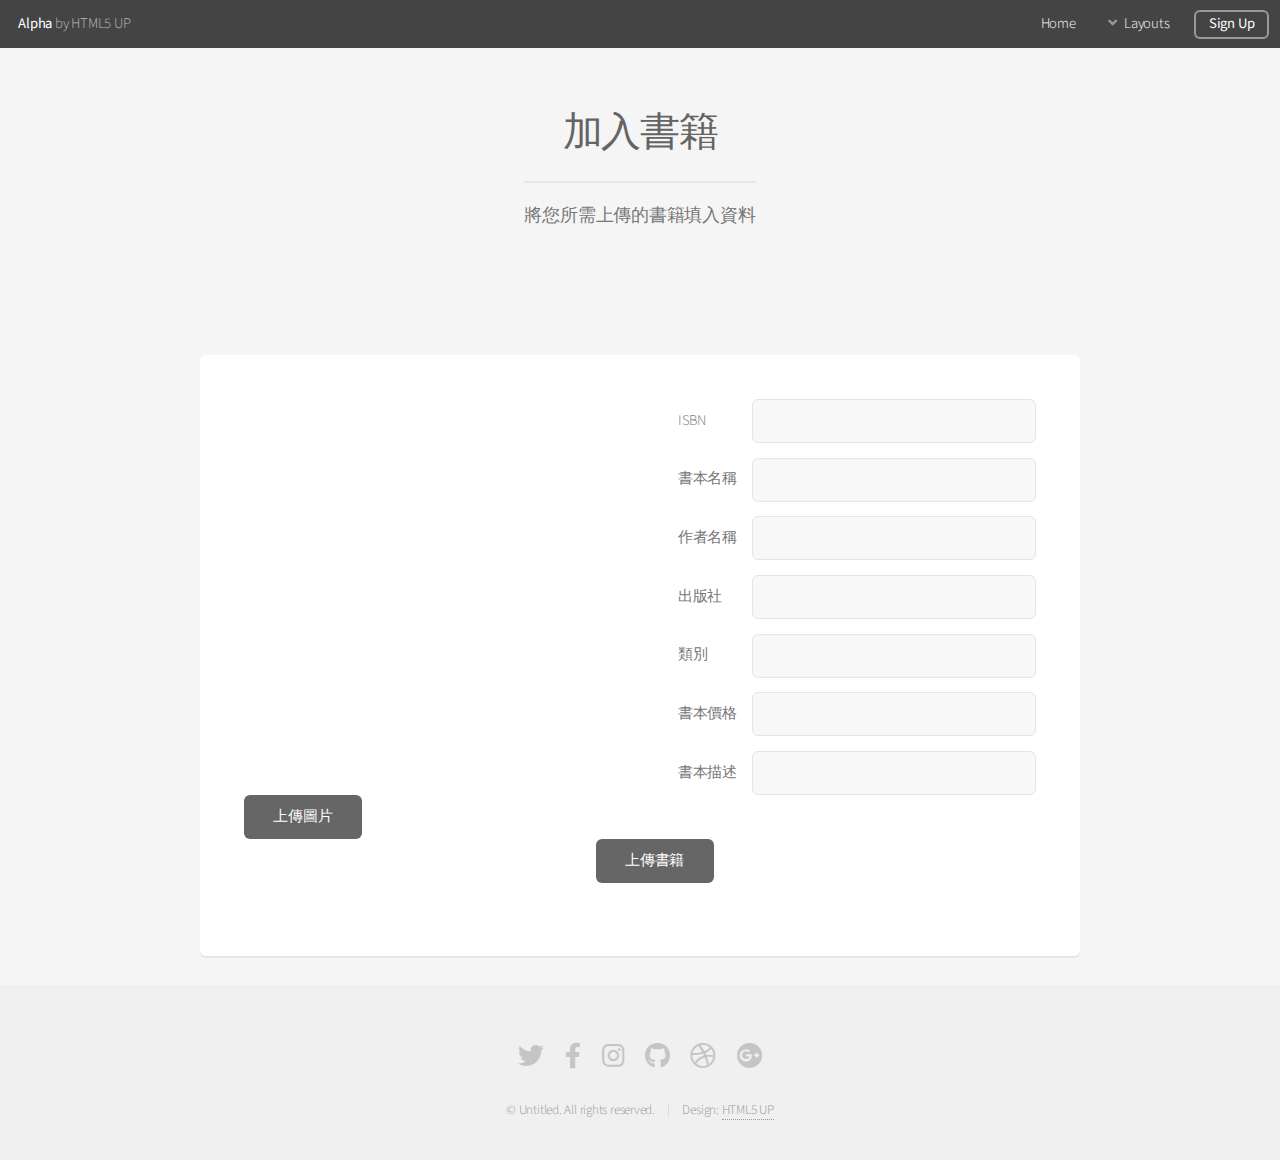
==== commit 4a5b1674: "加上傳圖片" ====
--- a/project/AddBook.html
+++ b/project/AddBook.html
@@ -11,7 +11,7 @@
 		<meta name="viewport" content="width=device-width, initial-scale=1, user-scalable=no" />
 		<link rel="stylesheet" href="assets/css/register.css" />
 		<script src="http://ajax.googleapis.com/ajax/libs/jquery/1.8.0/jquery.min.js"></script>
-		<script type="text/javascript" src="js/displayImg.js"></script>
+		<!-- <script type="text/javascript" src="js/displayImg.js"></script> -->
 		
 	</head>
 	<body class="is-preload">
@@ -55,15 +55,8 @@
 				<section class = "container">
 					<form method="post" action="#" style="margin:0 ;">
 						<div class="box row">
-							<div class="col-5" style="background-color:rgb(184, 181, 181);">
-								<form id="form1" runat="server">
-									<input type='file' id="imgInp" />
-									<img id="blah" src="#" alt="your image" />
-								</form>
-								<!-- <img id="cropedBigImg" value='custom' alt="lorem ipsum dolor sit" data-address='' title="自定义背景"/>
-								<input type="file" id="chooseImage" name="file" accept="image/jpeg, image/png"/>
-								<input type="button" value="確認"  onclick="update()">
-								 -->
+							<div class="col-5" style=" padding: 0px; align-self:center">
+								<img id="output" style="width: 330px;"/>
 							</div>
 							<div class="col-7">
 								
@@ -141,13 +134,18 @@
 							</div>
 							<br>
 							<div class="col-5" style="margin-top:10px; padding-left: 0px;">
-								<ul class="actions special">
-									<input type="file" id="chooseImage" name="file">
-									<!-- <li><input type="file" id="chooseImage" name="上傳書籍圖片"></li> -->
-									<!-- 保存用户自定义的背景图片 -->
-
-									<!-- <input type="file" value="上傳書籍圖片" /></li> -->
-								</ul>
+									<input type="button" value="上傳圖片" style="margin-top: -50px;"/>
+									<input type="file" accept="image/*" onchange="loadFile(event)" value="上傳圖片" accept="image/png,image/jpg,image/jpeg" id="customFileInput" style="opacity:0; position:absolute; margin: 0px 0px 0px -90px;" />
+									<script>
+										var loadFile = function(event) {
+											var reader = new FileReader();
+											reader.onload = function(){
+											var output = document.getElementById('output');
+											output.src = reader.result;
+											};
+											reader.readAsDataURL(event.target.files[0]);
+										};
+										</script>
 							</div>
 							<div class="col-7">
 
